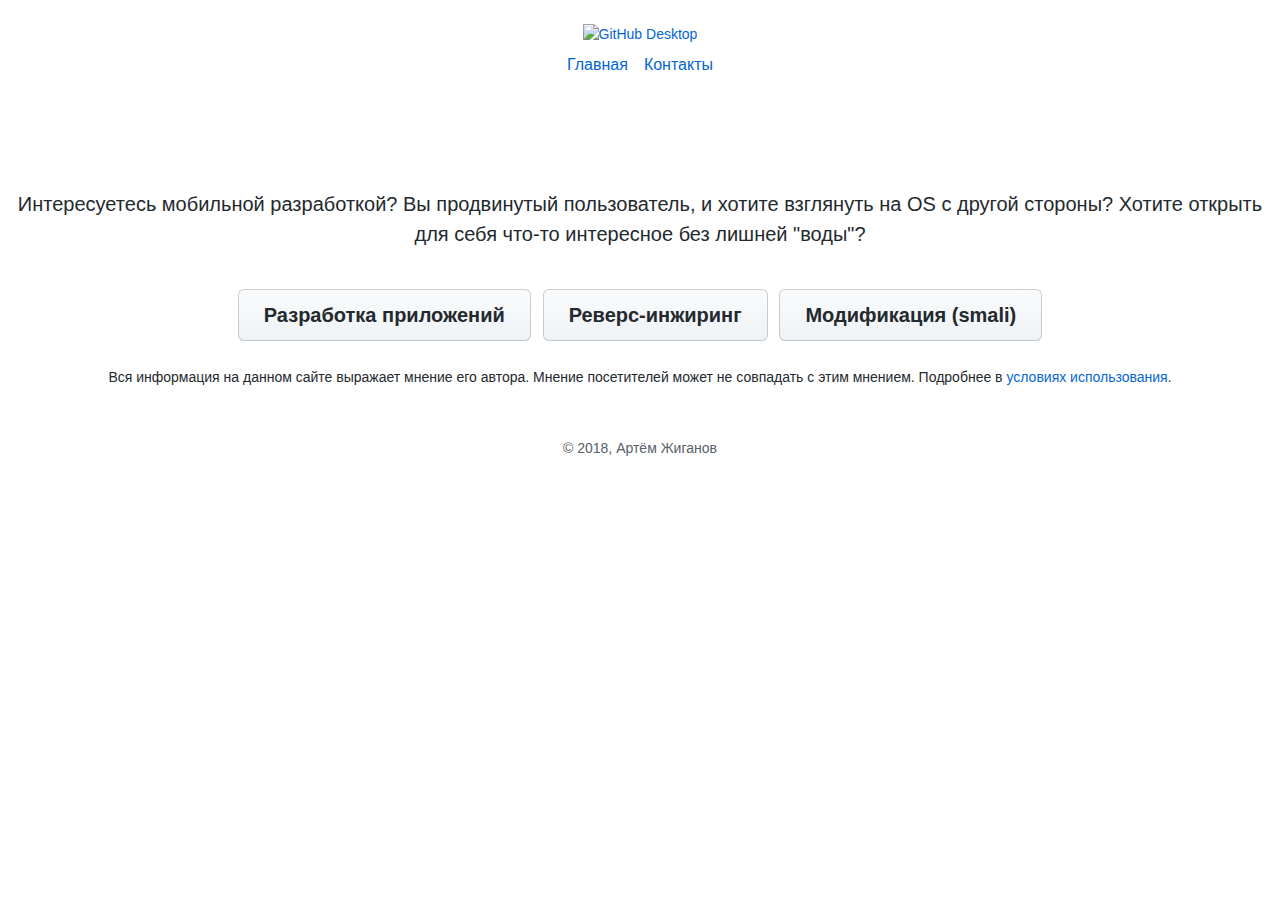
==== overview.html @ f51c7700 "Add files via upload" ====
<!DOCTYPE html>
<html lang="en" class="windows"><head><meta http-equiv="Content-Type" content="text/html; charset=UTF-8">
  <title>SVolf Development</title>
  
  <meta http-equiv="X-UA-Compatible" content="IE=edge,chrome=1">
  <meta http-equiv="content-language" content="en-gb">
  <meta name="viewport" content="width=device-width, initial-scale=1, maximum-scale=1">

  <link rel="stylesheet" type="text/css" href="./overview_files/styles.css">

  <link rel="icon" sizes="any" mask="" href="https://assets-cdn.github.com/pinned-octocat.svg">
  <link rel="icon" type="image/x-icon" href="http://www.pngmart.com/files/4/Android-Transparent-Background.png">

  <script async="" src="./overview_files/analytics.js.download"></script><script src="./overview_files/os.js.download" charset="utf-8"></script>
</head>

  <body>
    <header>
  <div class="container-new py-4 px-0 text-center">
    <a href="https://desktop.github.com/">
      <img src="http://www.pngmart.com/files/4/Android-Transparent-Background.png" alt="GitHub Desktop" width="96" height="96">
    </a>
    <ul class="nav list-style-none d-flex flex-justify-center f4">
  <li>
    <a class="d-inline-block m-2 current" href="https://desktop.github.com/">Главная</a>
  </li>
  <li>
    <a class="d-inline-block m-2" href="https://help.github.com/desktop/">Контакты</a>
  </li>
</ul>

  </div>
</header>

    <div class="hero pt-2 text-center">
  <div class="container-new px-3">
    <h1 class="f00-light text-white">
      Android - просто!
    </h1>
    <p class="col-md-8 mx-auto mb-4 f3-light">
     Интересуетесь мобильной разработкой? Вы продвинутый пользователь, и хотите взглянуть на OS с другой стороны? Хотите открыть для себя что-то интересное без лишней "воды"?
    </p>
    <a class="mx-1 my-3 f3 btn btn-large btn-outline-purple" href="https://central.github.com/deployments/desktop/desktop/latest/win32">Разработка приложений</a>
      
       <a class="mx-1 my-3 f3 btn btn-large btn-outline-purple" href="https://github.com/desktop/desktop">Реверс-инжиринг</a>
      <a class="mx-1 my-3 f3 btn btn-large btn-outline-purple" href="https://github.com/desktop/desktop">Модификация (smali)</a>
      <p/>
    <p data-for-os="mac" class="mb-0">
    <p>
      Вся информация на данном сайте выражает мнение его автора. Мнение посетителей может не совпадать с этим мнением. Подробнее в <a href="https://desktop.github.com/terms/">условиях использования</a>.
    </p>
    
  </div>
</div>

    <footer class="py-6 px-3 text-gray text-center">
  <a href="https://github.com/">
    <span class="mega-octicon octicon-mark-github"></span>
  </a>
  <p class="copyright">© 2018, Артём Жиганов</p>
</footer>

</body></html>
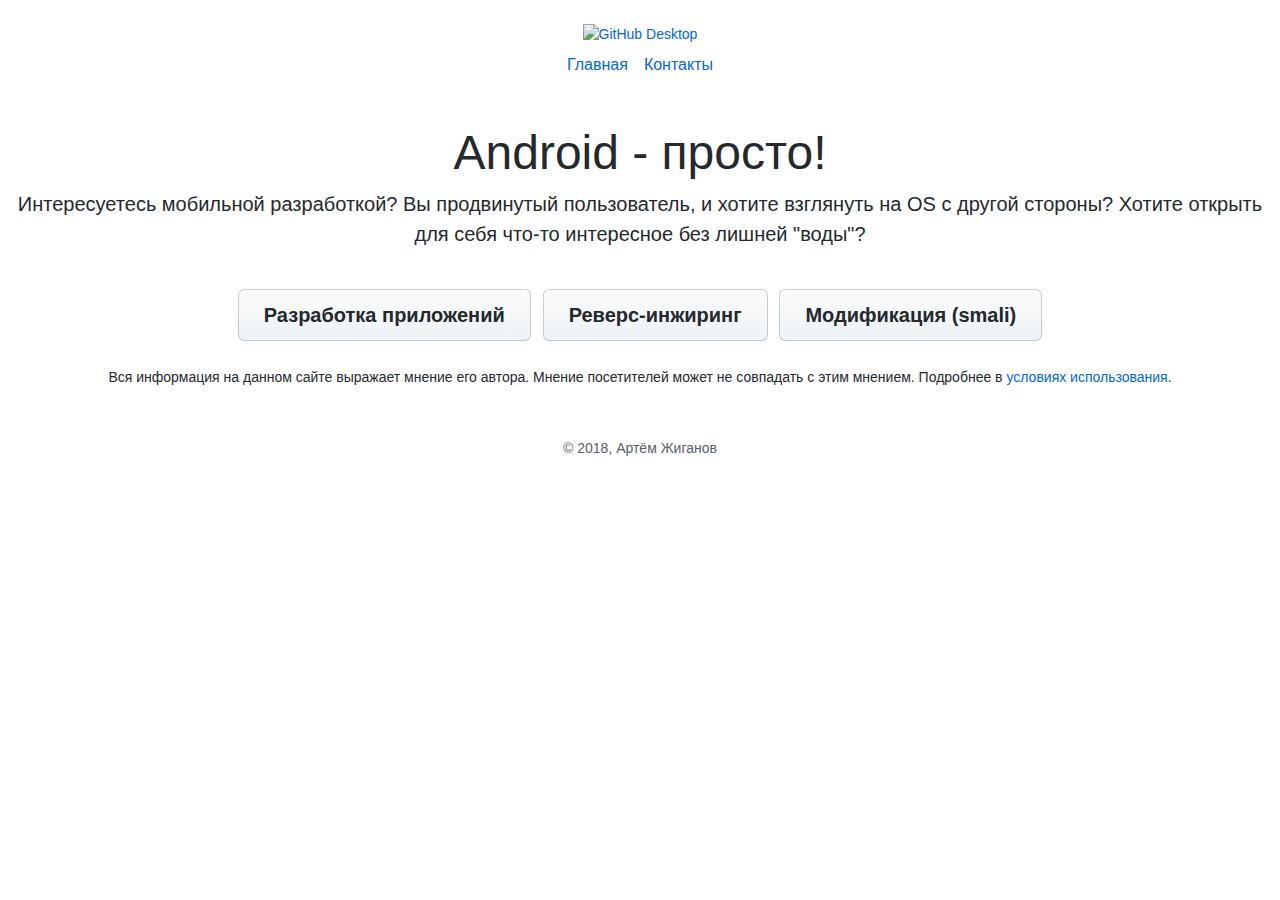
==== commit ba5a3fcf: "Add files via upload" ====
--- a/overview.html
+++ b/overview.html
@@ -17,15 +17,15 @@
   <body>
     <header>
   <div class="container-new py-4 px-0 text-center">
-    <a href="https://desktop.github.com/">
+    <a href="/overview.html">
       <img src="http://www.pngmart.com/files/4/Android-Transparent-Background.png" alt="GitHub Desktop" width="96" height="96">
     </a>
     <ul class="nav list-style-none d-flex flex-justify-center f4">
   <li>
-    <a class="d-inline-block m-2 current" href="https://desktop.github.com/">Главная</a>
+    <a class="d-inline-block m-2 current" href="/overview.html">Главная</a>
   </li>
   <li>
-    <a class="d-inline-block m-2" href="https://help.github.com/desktop/">Контакты</a>
+    <a class="d-inline-block m-2" href="/overview.html">Контакты</a>
   </li>
 </ul>
 
@@ -34,20 +34,20 @@
 
     <div class="hero pt-2 text-center">
   <div class="container-new px-3">
-    <h1 class="f00-light text-white">
+    <h1 class="f00-light text-black">
       Android - просто!
     </h1>
     <p class="col-md-8 mx-auto mb-4 f3-light">
      Интересуетесь мобильной разработкой? Вы продвинутый пользователь, и хотите взглянуть на OS с другой стороны? Хотите открыть для себя что-то интересное без лишней "воды"?
     </p>
-    <a class="mx-1 my-3 f3 btn btn-large btn-outline-purple" href="https://central.github.com/deployments/desktop/desktop/latest/win32">Разработка приложений</a>
+    <a class="mx-1 my-3 f3 btn btn-large btn-outline-purple" href="mdl/dev-section.html">Разработка приложений</a>
       
-       <a class="mx-1 my-3 f3 btn btn-large btn-outline-purple" href="https://github.com/desktop/desktop">Реверс-инжиринг</a>
-      <a class="mx-1 my-3 f3 btn btn-large btn-outline-purple" href="https://github.com/desktop/desktop">Модификация (smali)</a>
+       <a class="mx-1 my-3 f3 btn btn-large btn-outline-purple" href="/mdl/reverse-section.html">Реверс-инжиринг</a>
+      <a class="mx-1 my-3 f3 btn btn-large btn-outline-purple" href="https://4pda.ru/forum/index.php?showtopic=461675&st=26860#entry44979438">Модификация (smali)</a>
       <p/>
     <p data-for-os="mac" class="mb-0">
     <p>
-      Вся информация на данном сайте выражает мнение его автора. Мнение посетителей может не совпадать с этим мнением. Подробнее в <a href="https://desktop.github.com/terms/">условиях использования</a>.
+      Вся информация на данном сайте выражает мнение его автора. Мнение посетителей может не совпадать с этим мнением. Подробнее в <a href="https://www.apache.org/licenses/LICENSE-2.0">условиях использования</a>.
     </p>
     
   </div>
